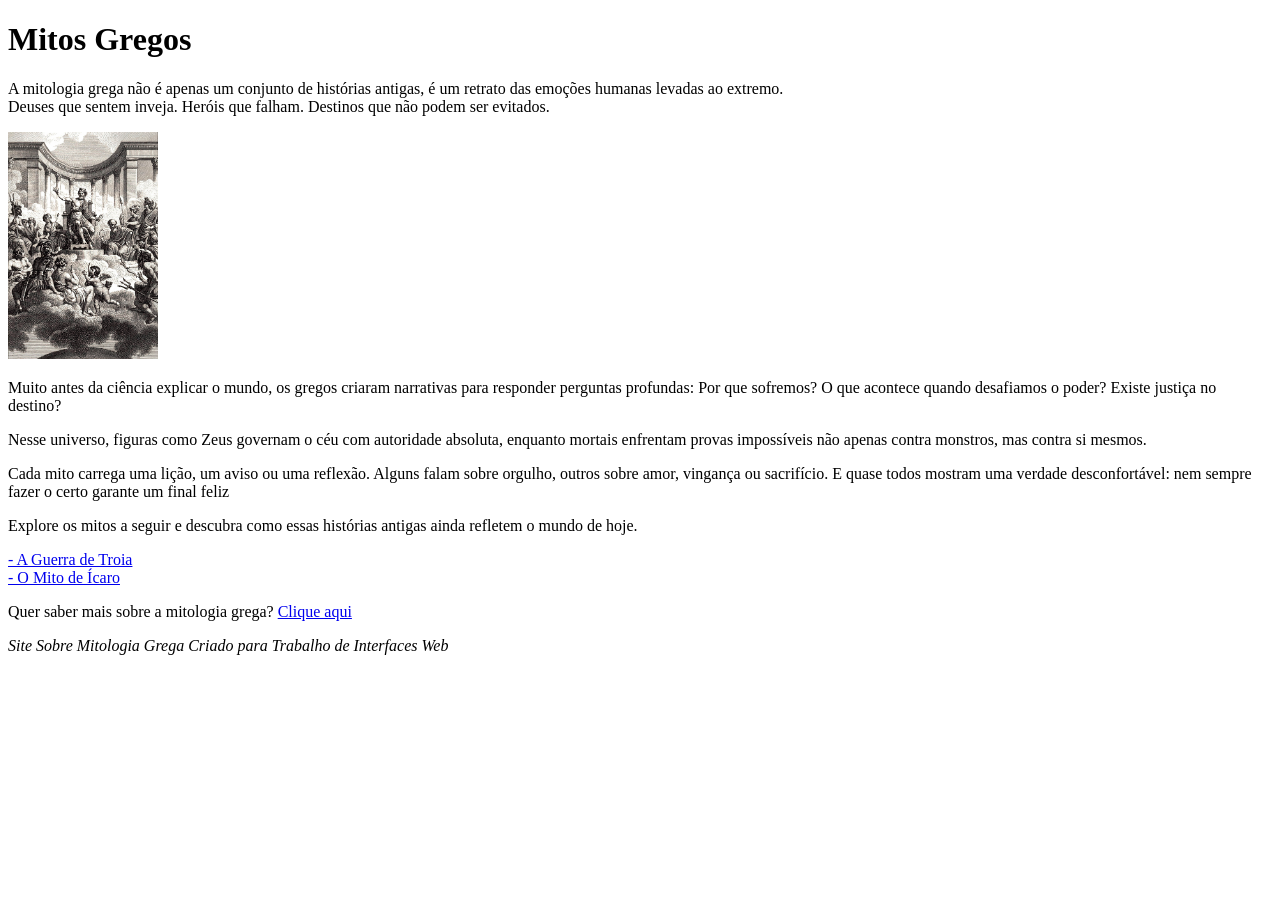
==== index.html @ c73624f6 "Rename Index.html to index.html" ====
<!DOCTYPE html>
<html>
  <head>
    <title>Os Mitos Gregos</title>
    </head>
  <body>
    <h1>Mitos Gregos</h1>
    <p>A mitologia grega não é apenas um conjunto de histórias antigas, é um retrato das emoções humanas levadas ao extremo.
<br>Deuses que sentem inveja. Heróis que falham. Destinos que não podem ser evitados.</p>
<img src="Imagens/deuses-olimpicos.jpg" alt="Os Deuses no Olimpo" width=150>
<p>Muito antes da ciência explicar o mundo, os gregos criaram narrativas para responder perguntas profundas:
Por que sofremos? O que acontece quando desafiamos o poder? Existe justiça no destino?</p>
<p>Nesse universo, figuras como Zeus governam o céu com autoridade absoluta, enquanto mortais enfrentam provas impossíveis não apenas contra monstros, mas contra si mesmos.</p>
<p>Cada mito carrega uma lição, um aviso ou uma reflexão. Alguns falam sobre orgulho, outros sobre amor, vingança ou sacrifício. E quase todos mostram uma verdade desconfortável:
nem sempre fazer o certo garante um final feliz</p>
<p>Explore os mitos a seguir e descubra como essas histórias antigas ainda refletem o mundo de hoje.</p>
    <a href="Troia.html" class="botao">- A Guerra de Troia</a>
    <br>
    <a href="Ícaro.html" class="botao">- O Mito de Ícaro</a>
    <p>
Quer saber mais sobre a mitologia grega?
<a href="https://pt.wikipedia.org/wiki/Mitologia_grega" target="_blank">
Clique aqui
</a>
</p>
<p><i>Site Sobre Mitologia Grega Criado para Trabalho de Interfaces Web</i></p>
  </body>
</html>
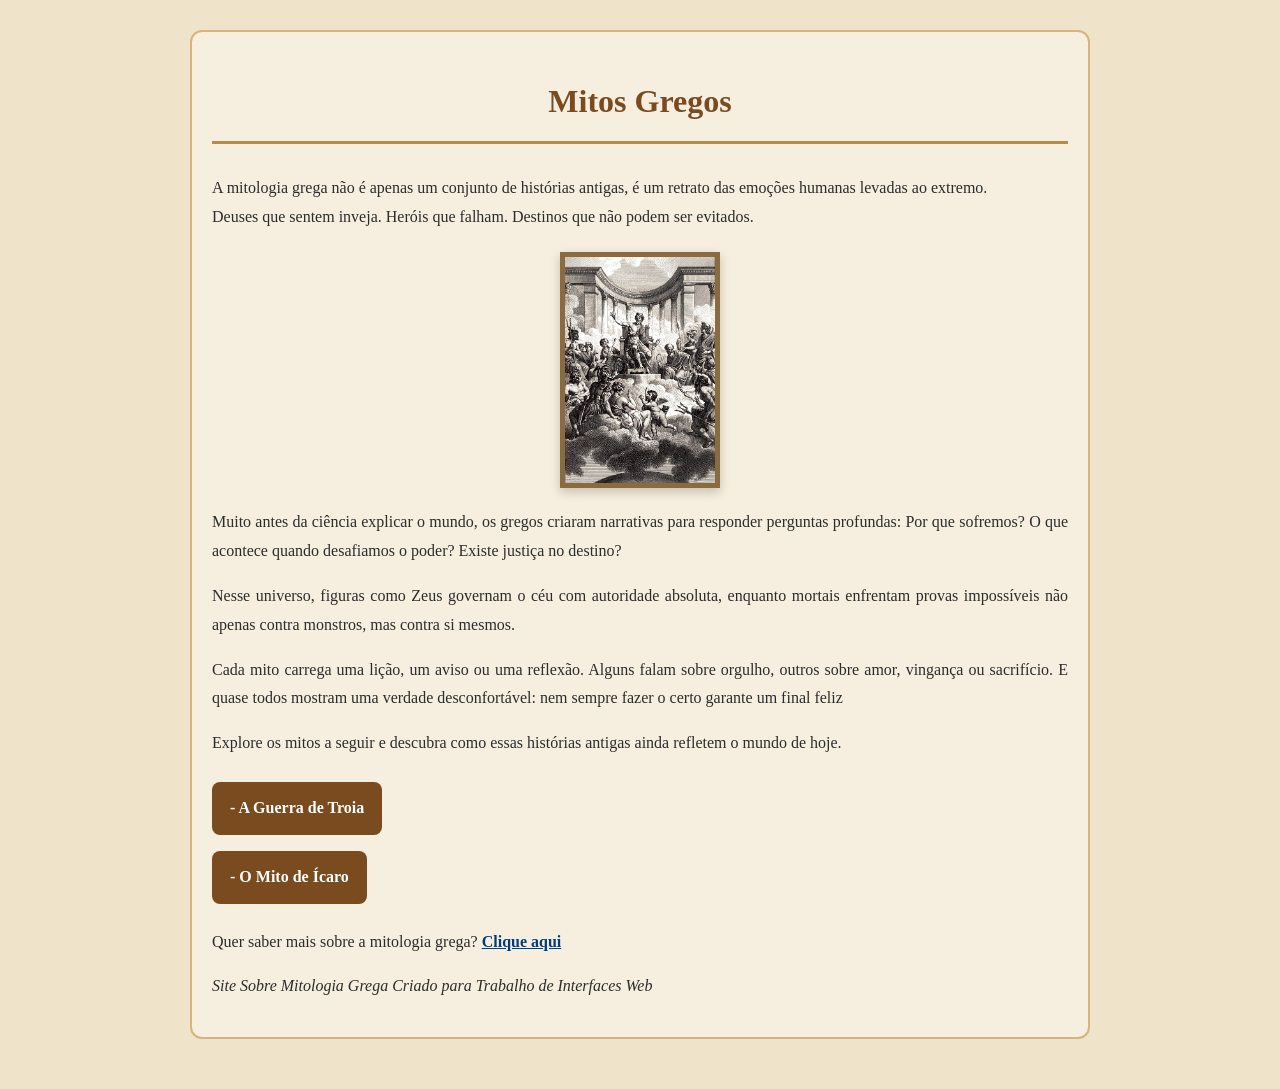
==== commit 08ef180d: "Rename Home.html to index.html" ====
--- a/index.html
+++ b/index.html
@@ -1,9 +1,11 @@
 <!DOCTYPE html>
 <html>
   <head>
+    <link rel="stylesheet" href="style.css">
     <title>Os Mitos Gregos</title>
     </head>
   <body>
+    <div class="caixa">
     <h1>Mitos Gregos</h1>
     <p>A mitologia grega não é apenas um conjunto de histórias antigas, é um retrato das emoções humanas levadas ao extremo.
 <br>Deuses que sentem inveja. Heróis que falham. Destinos que não podem ser evitados.</p>
@@ -24,5 +26,6 @@
 </a>
 </p>
 <p><i>Site Sobre Mitologia Grega Criado para Trabalho de Interfaces Web</i></p>
+   </div>
   </body>
 </html>
--- a/style.css
+++ b/style.css
@@ -0,0 +1,69 @@
+body {
+    background-color: #efe4c9;
+    font-family: Georgia, serif;
+    color: #2c2c2c;
+    max-width: 900px;
+    margin: auto;
+    padding: 30px;
+    line-height: 1.8;
+}
+
+h1 {
+    text-align: center;
+    color: #7a4b1f;
+    border-bottom: 3px solid #b68b4c;
+    padding-bottom: 10px;
+    margin-bottom: 30px;
+}
+
+p {
+    text-align: justify;
+}
+
+img {
+    display: block;
+    margin: 20px auto;
+    max-width: 100%;
+    border: 5px solid #8b6a3f;
+    box-shadow: 0 4px 10px rgba(0,0,0,0.2);
+}
+
+.botao {
+    display: inline-block;
+    background: #7a4b1f;
+    color: white;
+    padding: 12px 18px;
+    margin: 8px 0;
+    border-radius: 8px;
+    text-decoration: none;
+    transition: 0.3s;
+}
+
+.botao:hover {
+    background: #5e3917;
+    transform: translateY(-2px);
+}
+
+a {
+    color: #003f7f;
+    font-weight: bold;
+}
+
+a:hover {
+    color: #7a4b1f;
+}
+
+footer {
+    text-align: center;
+    margin-top: 40px;
+    font-style: italic;
+    color: #555;
+}
+
+.caixa {
+    background: rgba(255,255,255,0.4);
+    padding: 20px;
+    border-radius: 12px;
+    border: 2px solid #d4b57d;
+    margin-bottom: 20px;
+}
